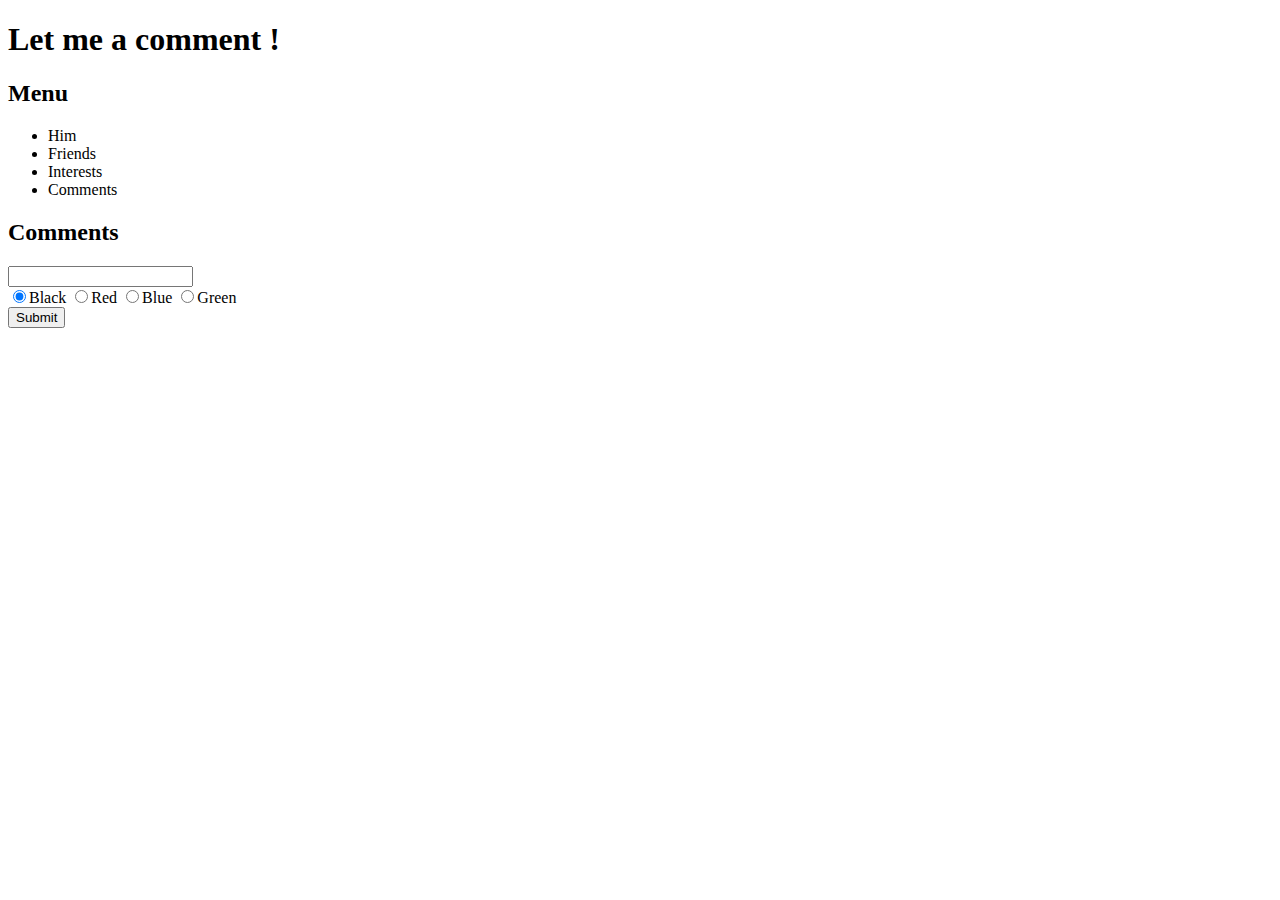
==== comments.html @ ac3b82c2 "Save after add radio button" ====
<!DOCTYPE html>
<html>
    <head>
        <title>Comments</title>
        <link rel="stylesheet" href="./style.css">
        <style type="text/css">

        </style>
    </head>
    <body>
    	<div>
    		<h1>Let me a comment !</h1>
    	</div>
        <div>
            <h2>Menu</h2>
            <ul>
                <li><a href="./index.html">Him</a></li>
                <li><a href="./friends.html">Friends</a></li>
                <li><a href="./interests.html">Interests</a></li>
                <li><a href="./comments.html">Comments</a></li>
            </ul>
        </div>
        <div>
            <h2>Comments</h2>
            <form>
                <input type="text" name="comment"><br>
                <input type="radio" name="color-comment" value="Black" checked="">Black
                <input type="radio" name="color-comment" value="Red">Red
                <input type="radio" name="color-comment" value="Blue">Blue
                <input type="radio" name="color-comment" value="Green">Green<br>
                <button>Submit</button>
            </form>
            
        </div>
    </body>
</html>
---- style.css ----
a:link {
                text-decoration:none;
                color:black;
            } 

            a:visited {
                color:black;
            } 
            
            a:hover {
                color:green;
            }
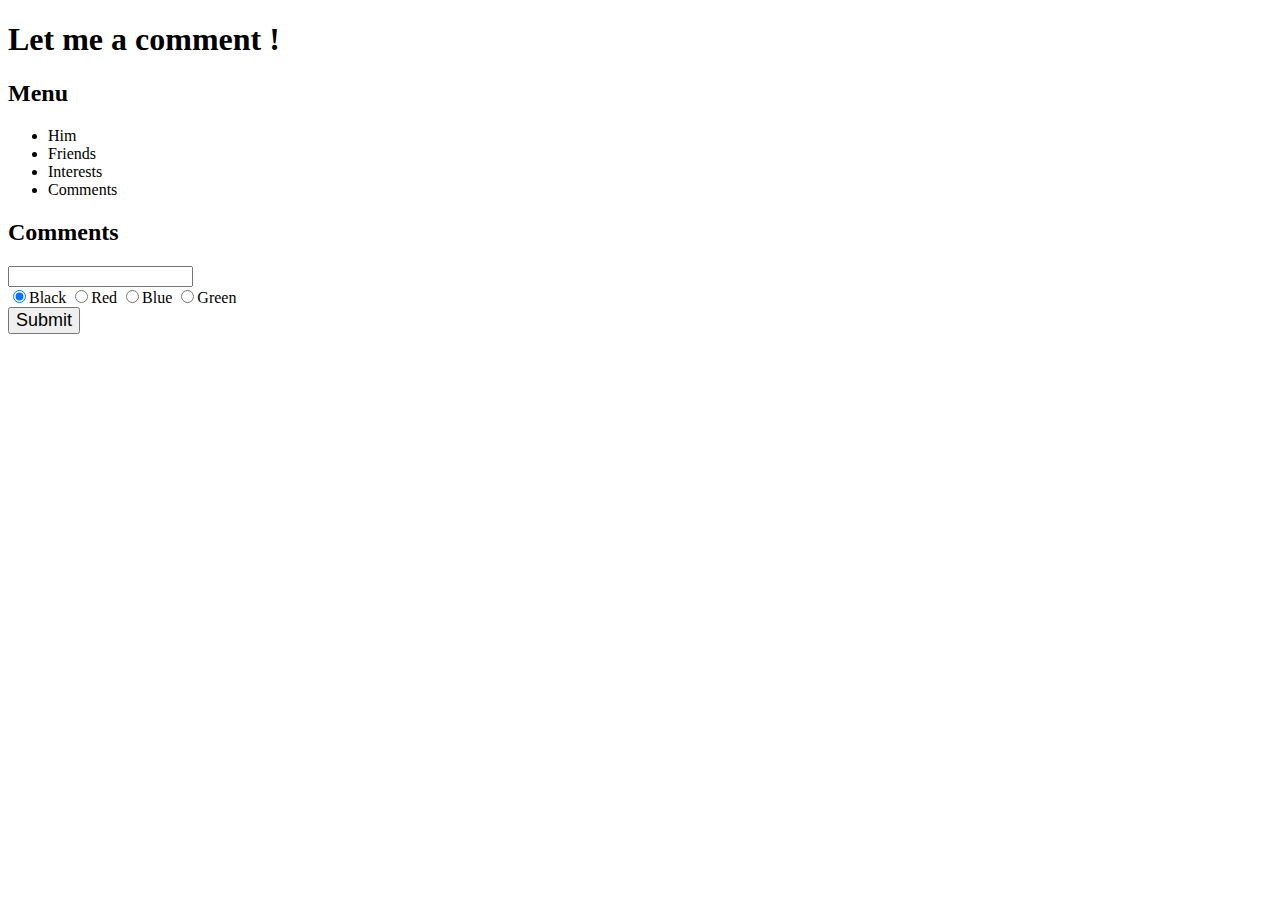
==== commit 901673c4: "Friends pictures" ====
--- a/comments.html
+++ b/comments.html
@@ -8,10 +8,10 @@
         </style>
     </head>
     <body>
-    	<div>
+    	<div class="header">
     		<h1>Let me a comment !</h1>
     	</div>
-        <div>
+        <div class="nav">
             <h2>Menu</h2>
             <ul>
                 <li><a href="./index.html">Him</a></li>
@@ -20,7 +20,7 @@
                 <li><a href="./comments.html">Comments</a></li>
             </ul>
         </div>
-        <div>
+        <div class="section">
             <h2>Comments</h2>
             <form>
                 <input type="text" name="comment"><br>
@@ -32,5 +32,8 @@
             </form>
             
         </div>
+        <div class="footer">
+            
+        </div>
     </body>
 </html>--- a/style.css
+++ b/style.css
@@ -6,7 +6,11 @@
             a:visited {
                 color:black;
             } 
-            
+
             a:hover {
                 color:green;
-            } +            } 
+
+            button {
+                font-size: 18px;
+            }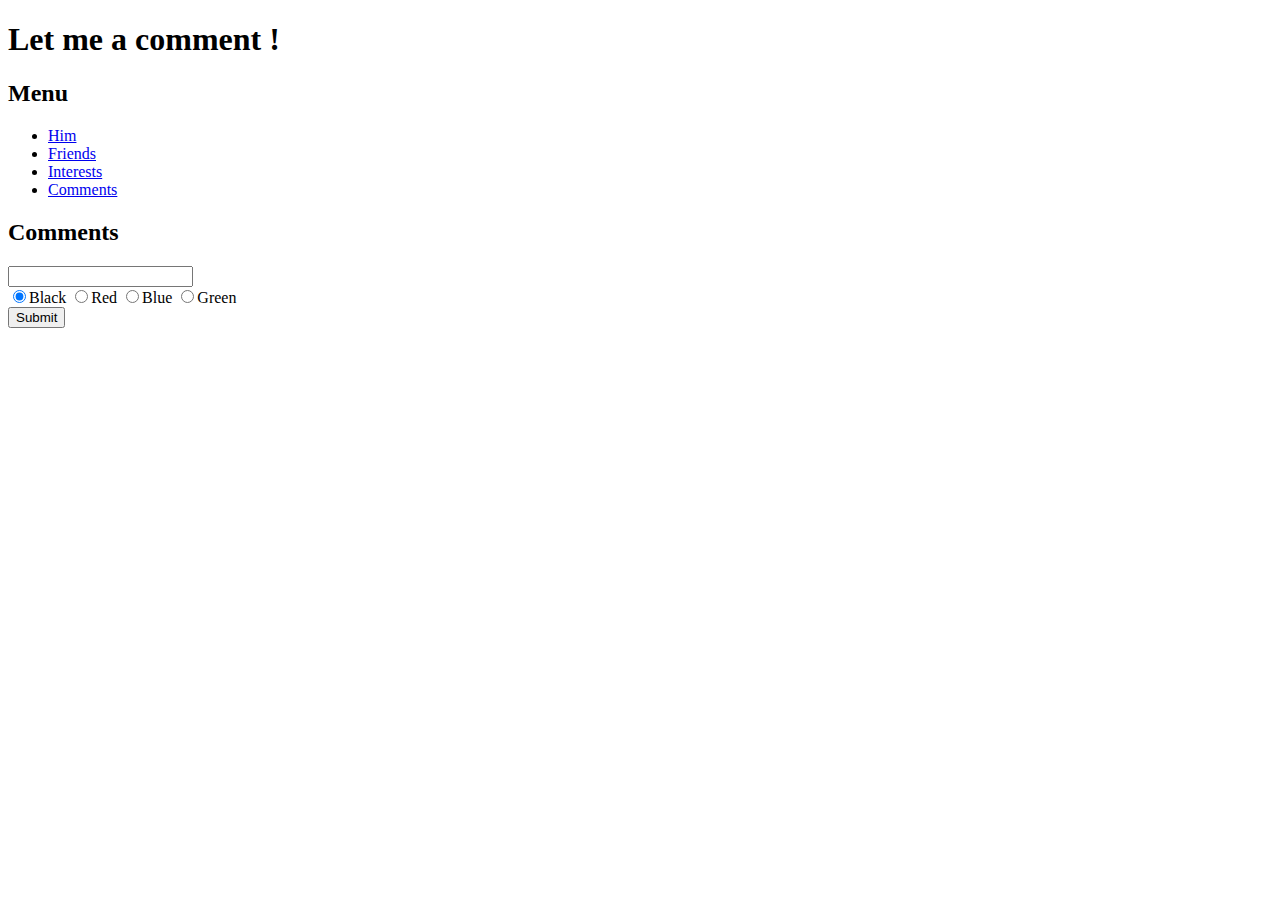
==== commit fd8636dc: "Creation sass files and bootstrap on friends" ====
--- a/comments.html
+++ b/comments.html
@@ -3,6 +3,7 @@
     <head>
         <title>Comments</title>
         <link rel="stylesheet" href="./style.css">
+        <meta charset="utf-8" name="viewport" content="width=device-width, initial-scale=1.0">
         <style type="text/css">
 
         </style>
--- a/style.css
+++ b/style.css
@@ -1,16 +1,3 @@
-            a:link {
-                text-decoration:none;
-                color:black;
-            } 
 
-            a:visited {
-                color:black;
-            } 
 
-            a:hover {
-                color:green;
-            } 
-
-            button {
-                font-size: 18px;
-            }+/*# sourceMappingURL=style.css.map */
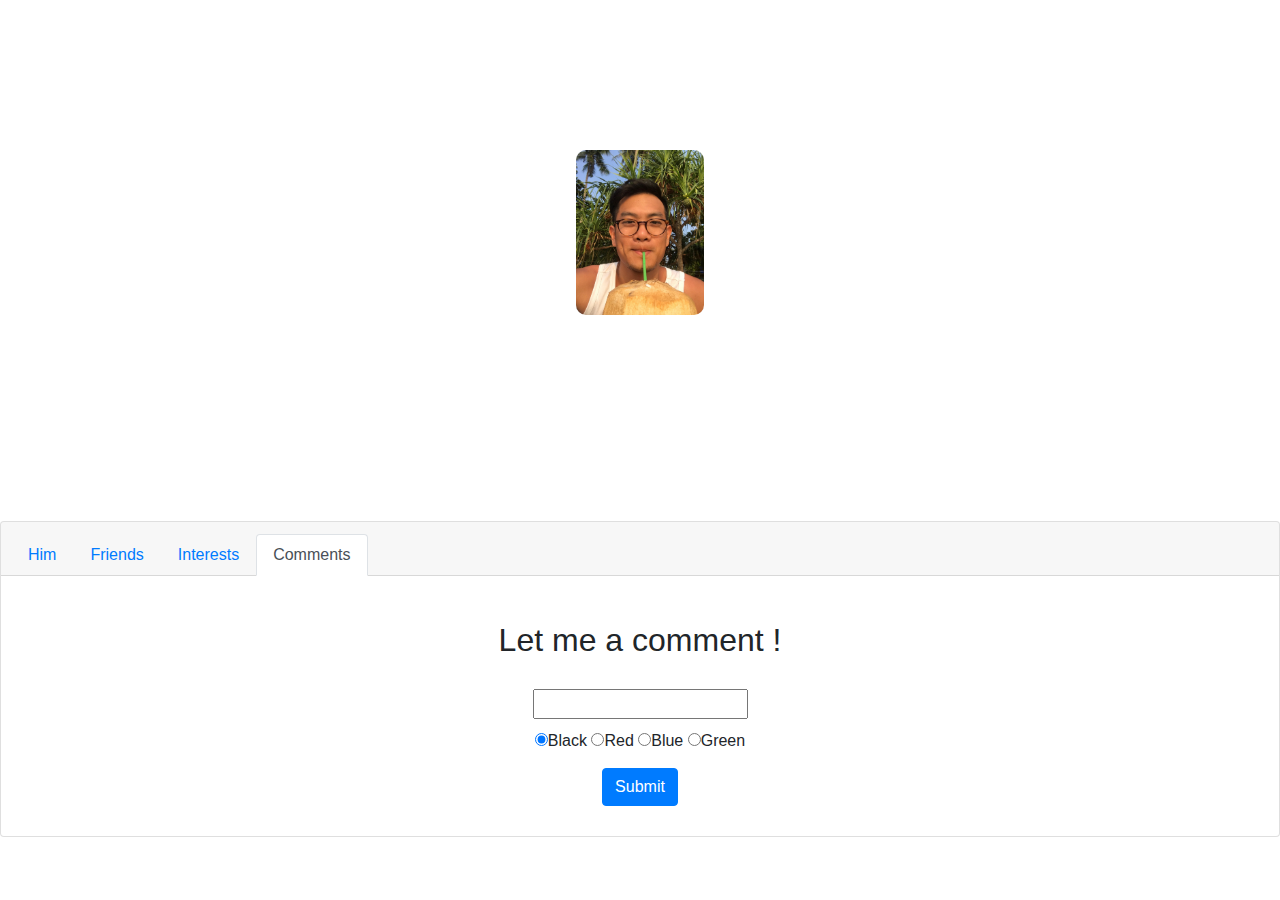
==== commit f007c21e: "Bar de menu a partir de Bootstrap" ====
--- a/comments.html
+++ b/comments.html
@@ -3,36 +3,52 @@
     <head>
         <title>Comments</title>
         <link rel="stylesheet" href="./style.css">
+        <link rel="stylesheet" href="https://stackpath.bootstrapcdn.com/bootstrap/4.3.1/css/bootstrap.min.css" integrity="sha384-ggOyR0iXCbMQv3Xipma34MD+dH/1fQ784/j6cY/iJTQUOhcWr7x9JvoRxT2MZw1T" crossorigin="anonymous">
         <meta charset="utf-8" name="viewport" content="width=device-width, initial-scale=1.0">
         <style type="text/css">
 
         </style>
     </head>
     <body>
-    	<div class="header">
-    		<h1>Let me a comment !</h1>
-    	</div>
-        <div class="nav">
-            <h2>Menu</h2>
-            <ul>
-                <li><a href="./index.html">Him</a></li>
-                <li><a href="./friends.html">Friends</a></li>
-                <li><a href="./interests.html">Interests</a></li>
-                <li><a href="./comments.html">Comments</a></li>
-            </ul>
+        <div class="header">
+            <div id="banner">
+                <div>
+                    <img src="./Image/moi.jpg" width="10%">
+                </div>
+                <div>
+                    <h1>Sylvain</h1>
+                </div>
+            </div>
         </div>
-        <div class="section">
-            <h2>Comments</h2>
-            <form>
-                <input type="text" name="comment"><br>
-                <input type="radio" name="color-comment" value="Black" checked="">Black
-                <input type="radio" name="color-comment" value="Red">Red
-                <input type="radio" name="color-comment" value="Blue">Blue
-                <input type="radio" name="color-comment" value="Green">Green<br>
-                <button>Submit</button>
-            </form>
-            
-        </div>
+        <div class="card text-center">
+            <div class="card-header">
+                <ul class="nav nav-tabs card-header-tabs">
+                    <li class="nav-item">
+                        <a class="nav-link" href="./index.html">Him</a>
+                    </li>
+                    <li class="nav-item">
+                        <a class="nav-link" href="./friends.html">Friends</a>
+                    </li>
+                    <li class="nav-item">
+                        <a class="nav-link" href="./interests.html">Interests</a>
+                    </li>
+                    <li class="nav-item">
+                        <a class="nav-link active" href="./comments.html">Comments</a>
+                    </li>
+                </ul>
+            </div>
+            <div class="card-body">
+                <h2 class="card-title">Let me a comment !</h2>
+                <form class="card-text">
+                    <input class="remplir" type="text" name="comment"><br>
+                    <input type="radio" name="color-comment" value="Black" checked="">Black
+                    <input type="radio" name="color-comment" value="Red">Red
+                    <input type="radio" name="color-comment" value="Blue">Blue
+                    <input type="radio" name="color-comment" value="Green">Green<br>
+                </form>
+                <a href="#" class="btn btn-primary">Submit</a>
+              </div>
+        </div>  
         <div class="footer">
             
         </div>
--- a/style.css
+++ b/style.css
@@ -1,3 +1,47 @@
+.header #banner img {
+  border-radius: 10px; }
 
+.row {
+  background-color: grey;
+  padding-left: 30px;
+  padding-right: 30px;
+  padding-top: 30px;
+  border-radius: 5px; }
+  .row .col-lg-3, .row .col-md-4, .row .col-sm-6 {
+    font-size: 20px;
+    text-align: center; }
+    .row .col-lg-3 div, .row .col-md-4 div, .row .col-sm-6 div {
+      background-color: white;
+      padding-top: 20px;
+      border-radius: 10px; }
+      .row .col-lg-3 div img, .row .col-md-4 div img, .row .col-sm-6 div img {
+        border-radius: 5px; }
+
+.card-body a {
+  margin: 10px; }
+.card-body .card-title {
+  padding: 5px;
+  margin-top: 20px;
+  margin-bottom: 15px; }
+.card-body .card-text p {
+  list-style: none;
+  text-align: center;
+  padding: 5px; }
+  .card-body .card-text p b {
+    font-size: 22px; }
+
+#banner {
+  text-align: center;
+  background-image: url("https://cdn.pixabay.com/photo/2016/10/30/05/49/animals-1782436_960_720.jpg");
+  background-size: cover;
+  background-position: center;
+  padding: 150px 0;
+  color: white; }
+
+form {
+  margin: 5px; }
+
+.remplir {
+  margin: 10px; }
 
 /*# sourceMappingURL=style.css.map */
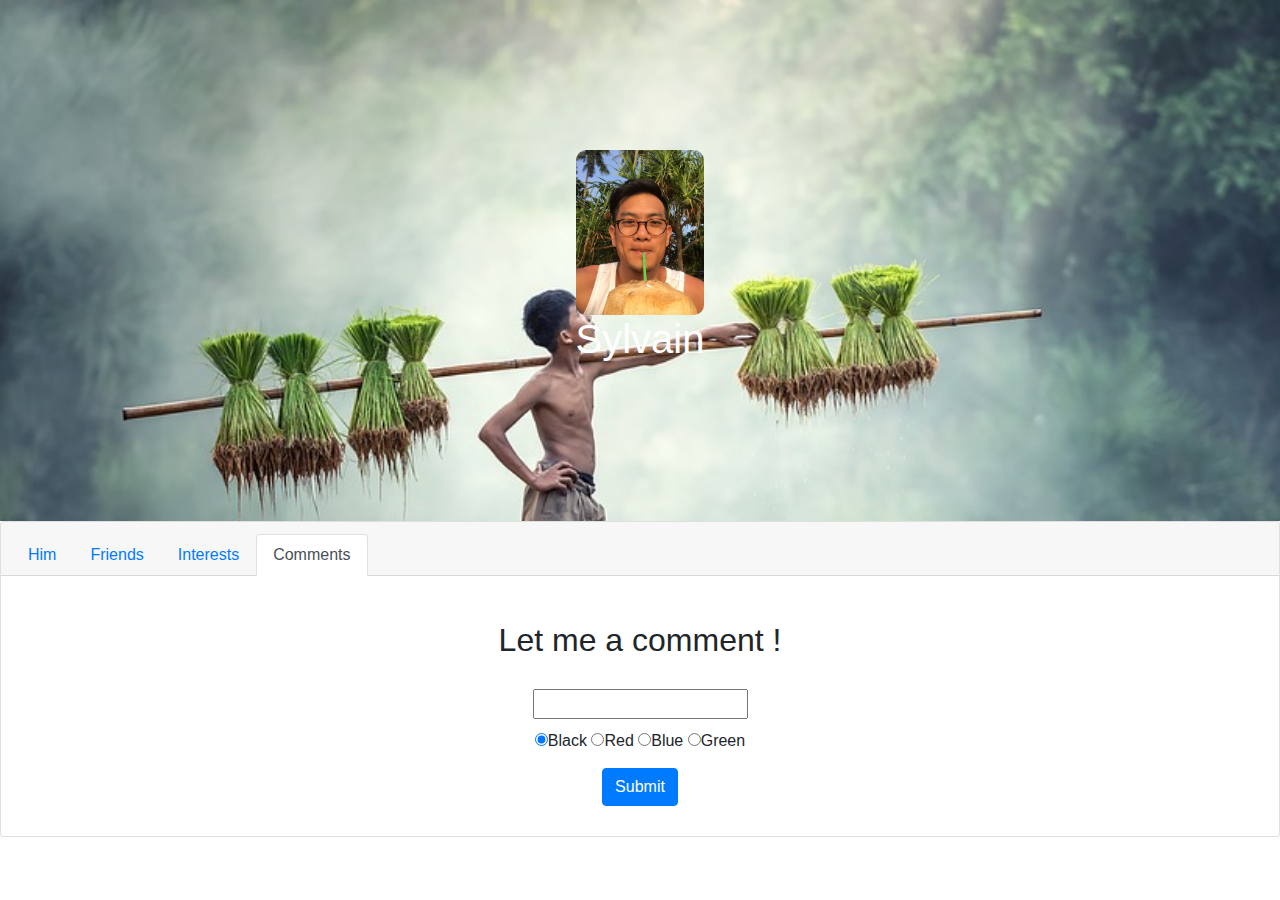
==== commit 47d5bca1: "Image de cov reglee" ====
--- a/comments.html
+++ b/comments.html
@@ -13,7 +13,7 @@
         <div class="header">
             <div id="banner">
                 <div>
-                    <img src="./Image/moi.jpg" width="10%">
+                    <img src="./Image/moi.jpg">
                 </div>
                 <div>
                     <h1>Sylvain</h1>
--- a/style.css
+++ b/style.css
@@ -1,5 +1,18 @@
-.header #banner img {
-  border-radius: 10px; }
+.header #banner {
+  text-align: center;
+  background-image: url("./Image/cover.jpg");
+  background-size: cover;
+  background-position: center;
+  padding: 150px 0;
+  color: white;
+  background-repeat: no-repeat;
+  background-attachment: fixed;
+  -o-background-size: cover;
+  -moz-background-size: cover;
+  -webkit-background-size: cover; }
+  .header #banner div img {
+    border-radius: 10px;
+    width: 10%; }
 
 .row {
   background-color: grey;
@@ -30,14 +43,6 @@
   .card-body .card-text p b {
     font-size: 22px; }
 
-#banner {
-  text-align: center;
-  background-image: url("https://cdn.pixabay.com/photo/2016/10/30/05/49/animals-1782436_960_720.jpg");
-  background-size: cover;
-  background-position: center;
-  padding: 150px 0;
-  color: white; }
-
 form {
   margin: 5px; }
 
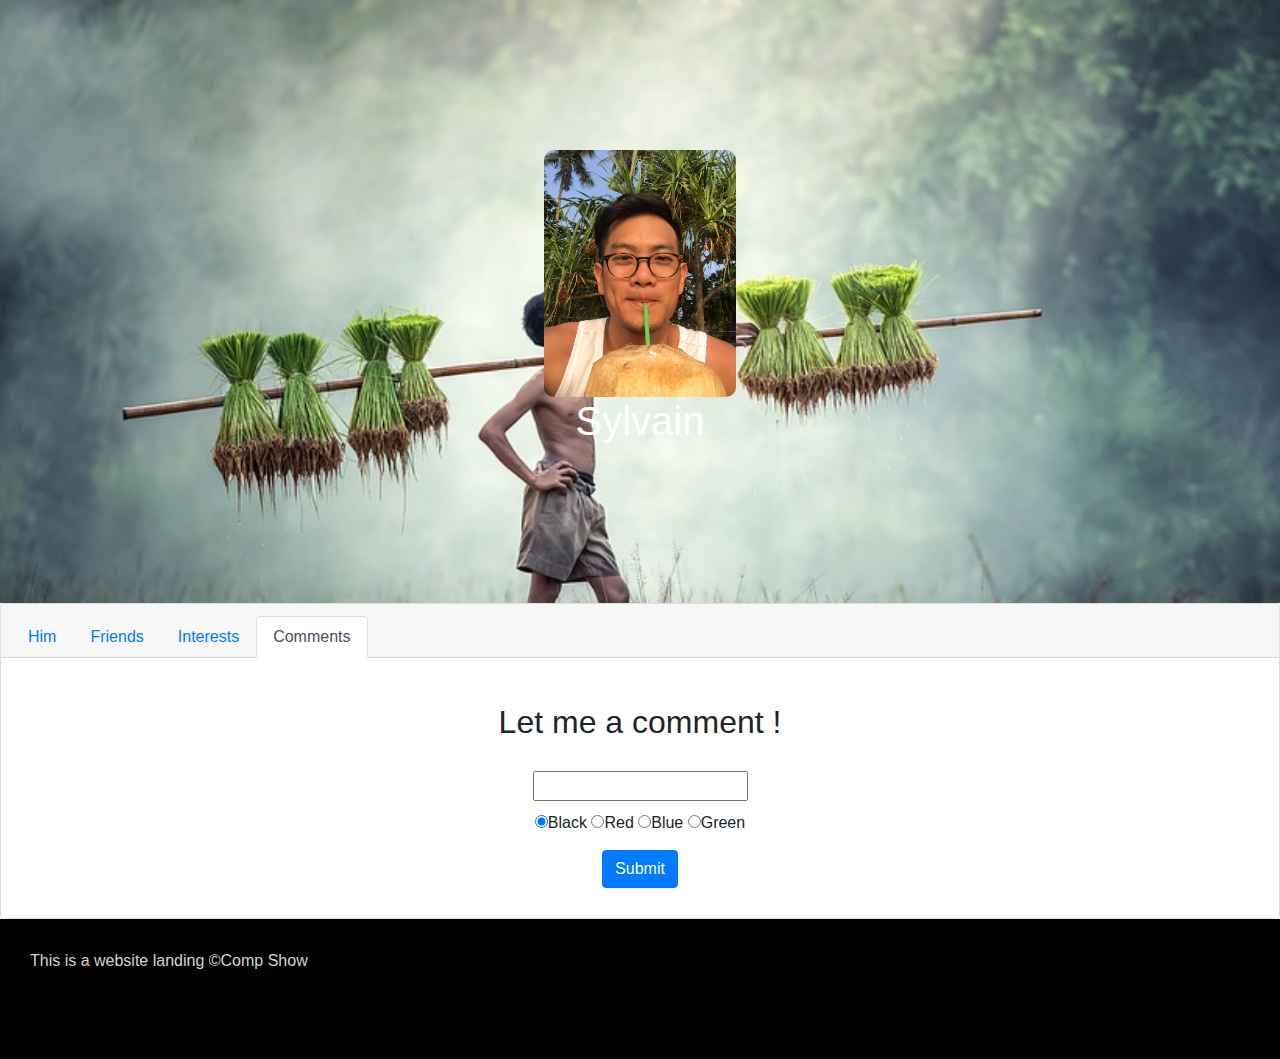
==== commit 067961da: "Insert Footer Social Logo" ====
--- a/comments.html
+++ b/comments.html
@@ -4,7 +4,9 @@
         <title>Comments</title>
         <link rel="stylesheet" href="./style.css">
         <link rel="stylesheet" href="https://stackpath.bootstrapcdn.com/bootstrap/4.3.1/css/bootstrap.min.css" integrity="sha384-ggOyR0iXCbMQv3Xipma34MD+dH/1fQ784/j6cY/iJTQUOhcWr7x9JvoRxT2MZw1T" crossorigin="anonymous">
+        <link rel="stylesheet" href="https://use.fontawesome.com/releases/v5.8.1/css/all.css" integrity="sha384-50oBUHEmvpQ+1lW4y57PTFmhCaXp0ML5d60M1M7uH2+nqUivzIebhndOJK28anvf" crossorigin="anonymous">
         <meta charset="utf-8" name="viewport" content="width=device-width, initial-scale=1.0">
+        <meta http-equiv="X-UA-Compatible" content="IE=edge">
         <style type="text/css">
 
         </style>
@@ -49,8 +51,14 @@
                 <a href="#" class="btn btn-primary">Submit</a>
               </div>
         </div>  
-        <div class="footer">
-            
+        <div id="footer">
+            <p>This is a website landing ©Comp Show</p>
+            <ul class="list-inline">
+              <li class="list-inline-item" ><a href="#"><i class="fab fa-youtube"></i></a></li>
+              <li class="list-inline-item" ><a href="#"><i class="fab fa-facebook-f"></i></a></li>
+              <li class="list-inline-item" ><a href="#"><i class="fab fa-twitter"></i></a></li>
+              <li class="list-inline-item" ><a href="#"><i class="fab fa-github"></i></a></li>
+            </ul>
         </div>
     </body>
 </html>--- a/style.css
+++ b/style.css
@@ -1,18 +1,31 @@
 .header #banner {
-  text-align: center;
   background-image: url("./Image/cover.jpg");
   background-size: cover;
   background-position: center;
+  background-repeat: no-repeat;
+  background-attachment: fixed;
+  background-width: 100% auto;
+  background-color: #F4F4F2;
   padding: 150px 0;
   color: white;
-  background-repeat: no-repeat;
-  background-attachment: fixed;
-  -o-background-size: cover;
-  -moz-background-size: cover;
-  -webkit-background-size: cover; }
+  text-align: center; }
   .header #banner div img {
-    border-radius: 10px;
-    width: 10%; }
+    border-radius: 10px; }
+    @media (min-width: 0px) {
+      .header #banner div img {
+        width: 40%; } }
+    @media (min-width: 576px) {
+      .header #banner div img {
+        width: 30%; } }
+    @media (min-width: 768px) {
+      .header #banner div img {
+        width: 25%; } }
+    @media (min-height: 992px) {
+      .header #banner div img {
+        width: 20%; } }
+    @media (min-width: 1200px) {
+      .header #banner div img {
+        width: 15%; } }
 
 .row {
   background-color: grey;
@@ -49,4 +62,14 @@
 .remplir {
   margin: 10px; }
 
+#footer {
+  padding: 30px;
+  background-color: black;
+  color: lightgrey; }
+  #footer a {
+    color: lightgrey;
+    font-size: 32px; }
+  #footer a:hover {
+    color: white; }
+
 /*# sourceMappingURL=style.css.map */
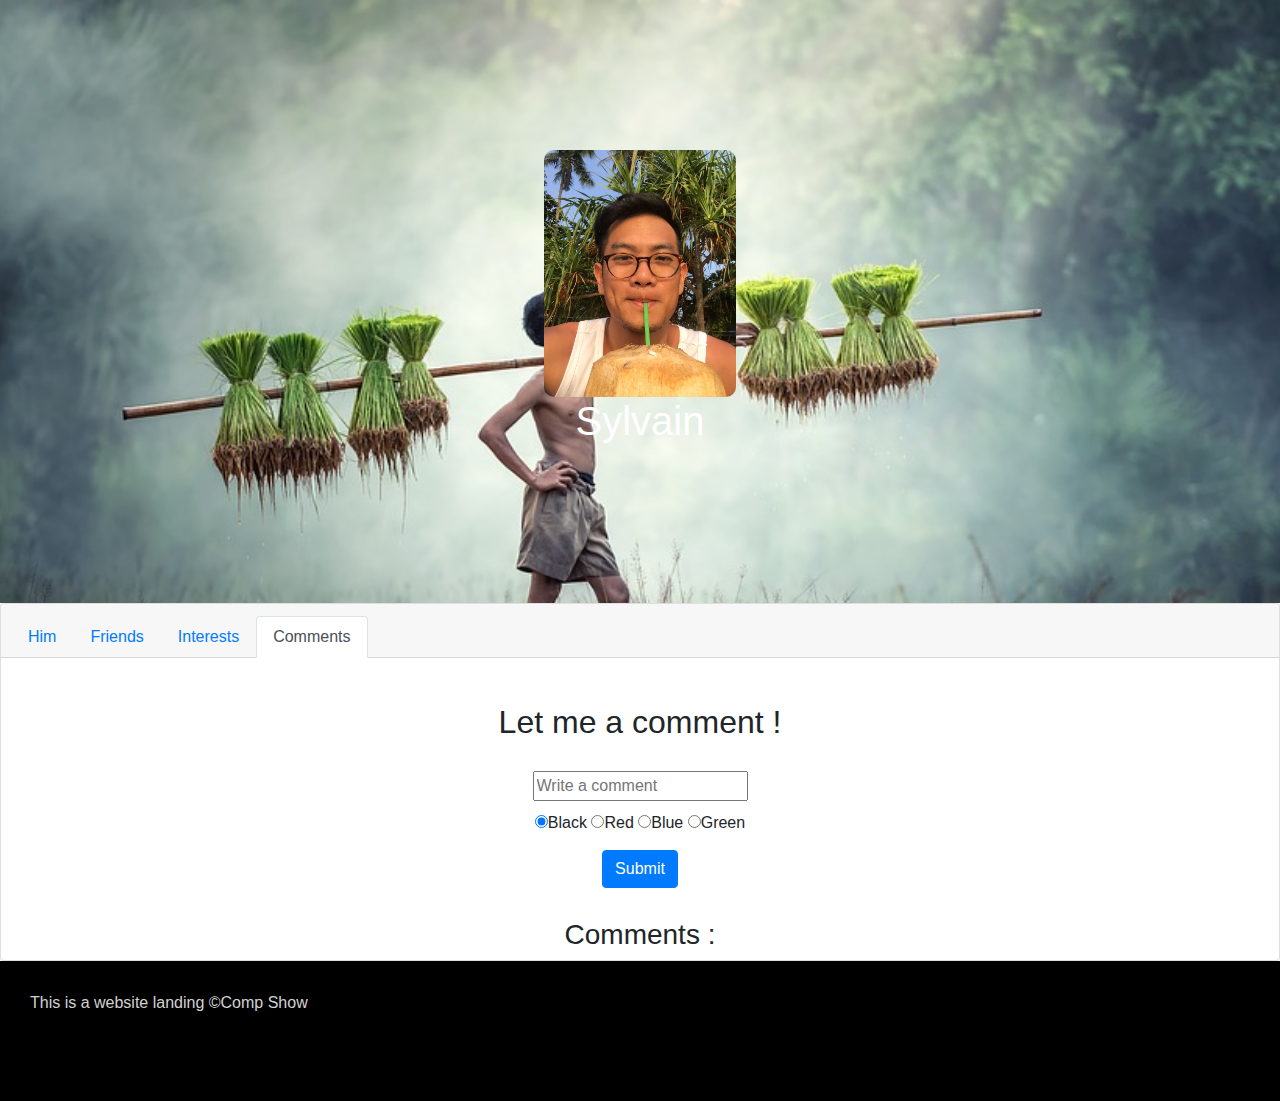
==== commit 1f58b3dd: "Sauvegarde" ====
--- a/comments.html
+++ b/comments.html
@@ -42,13 +42,17 @@
             <div class="card-body">
                 <h2 class="card-title">Let me a comment !</h2>
                 <form class="card-text">
-                    <input class="remplir" type="text" name="comment"><br>
+                    <input class="remplir" type="text" name="comment" placeholder="Write a comment"><br>
                     <input type="radio" name="color-comment" value="Black" checked="">Black
                     <input type="radio" name="color-comment" value="Red">Red
                     <input type="radio" name="color-comment" value="Blue">Blue
                     <input type="radio" name="color-comment" value="Green">Green<br>
                 </form>
                 <a href="#" class="btn btn-primary">Submit</a>
+              </div>
+              <div>
+                  <h3>Comments :</h3>
+
               </div>
         </div>  
         <div id="footer">
--- a/style.css
+++ b/style.css
@@ -45,6 +45,8 @@
 
 .card-body a {
   margin: 10px; }
+.card-body div h3 {
+  text-align: left; }
 .card-body .card-title {
   padding: 5px;
   margin-top: 20px;
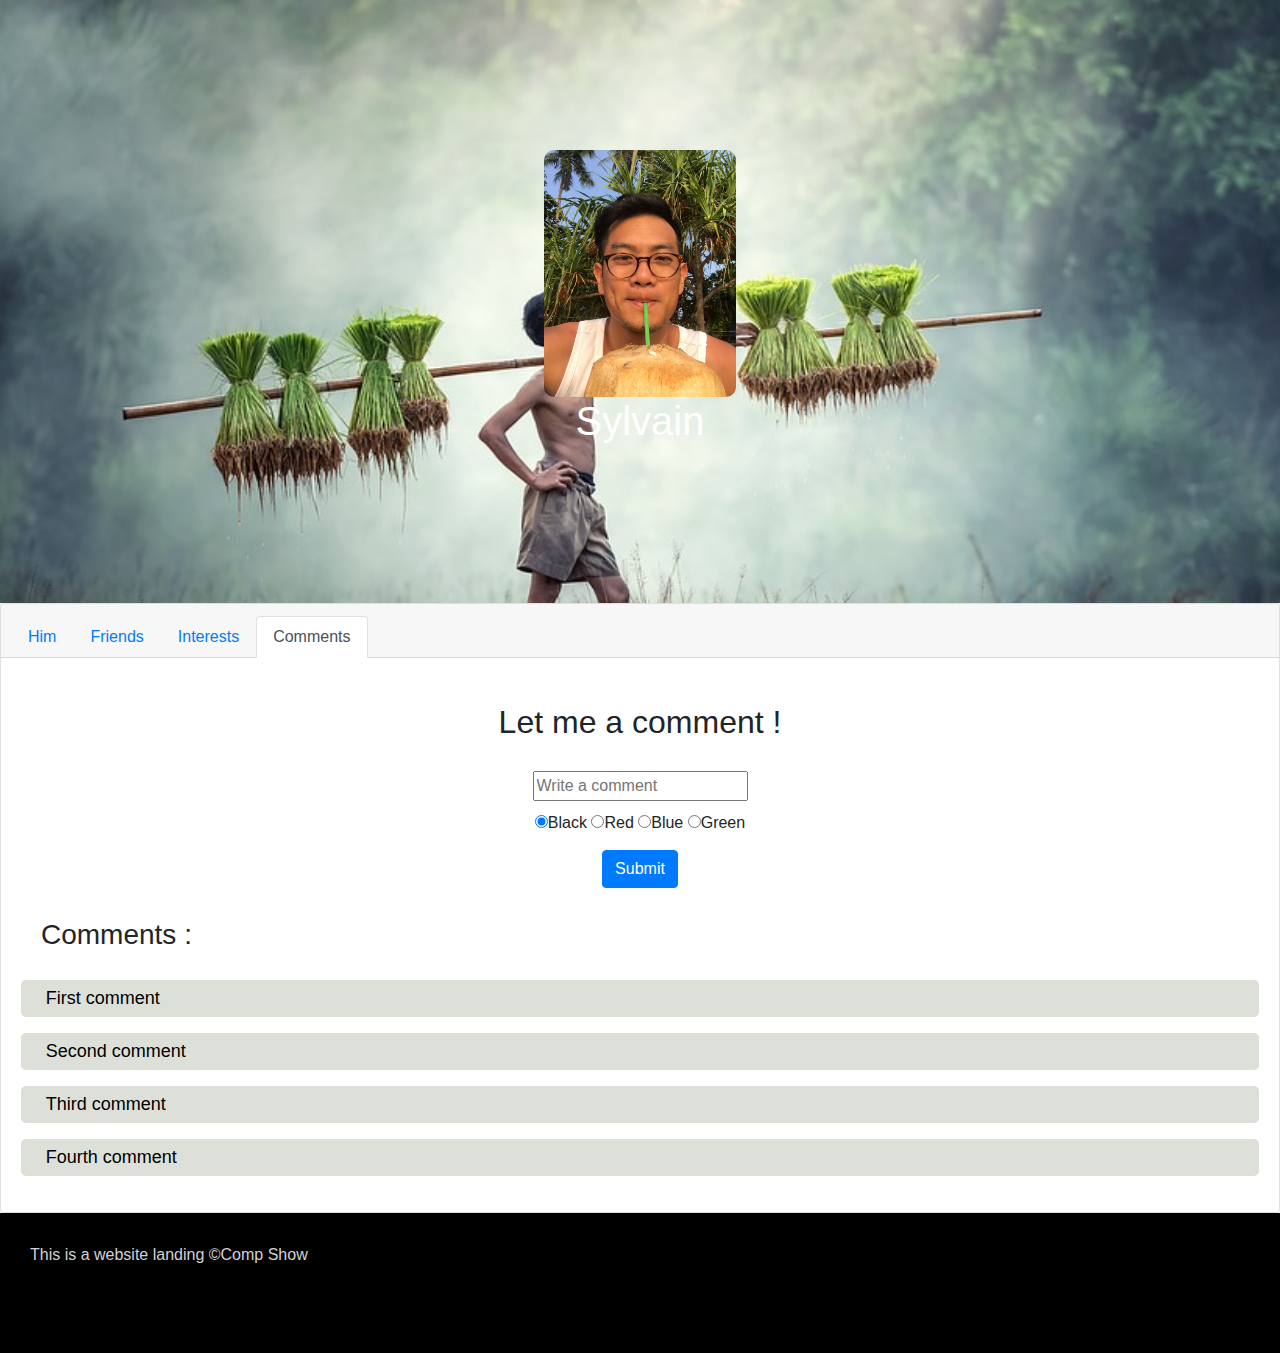
==== commit 80895d24: "Table & Comments" ====
--- a/comments.html
+++ b/comments.html
@@ -49,10 +49,15 @@
                     <input type="radio" name="color-comment" value="Green">Green<br>
                 </form>
                 <a href="#" class="btn btn-primary">Submit</a>
-              </div>
-              <div>
-                  <h3>Comments :</h3>
-
+                    <div>
+                        <h3>Comments :</h3>
+                        <div class="zone-comments">
+                            <div class="one-comment"><p>First comment</p></div>
+                            <div class="one-comment"><p>Second comment</p></div>
+                            <div class="one-comment"><p>Third comment</p></div>
+                            <div class="one-comment"><p>Fourth comment</p></div>
+                        </div>
+                    </div>
               </div>
         </div>  
         <div id="footer">
--- a/style.css
+++ b/style.css
@@ -1,3 +1,11 @@
+.card-body .zone-comments .one-comment p {
+  font-size: 18px;
+  color: black;
+  background-color: #dce0d9;
+  padding: 5px;
+  border-radius: 5px;
+  padding-left: 2%; }
+
 .header #banner {
   background-image: url("./Image/cover.jpg");
   background-size: cover;
@@ -39,14 +47,16 @@
     .row .col-lg-3 div, .row .col-md-4 div, .row .col-sm-6 div {
       background-color: white;
       padding-top: 20px;
-      border-radius: 10px; }
+      border-radius: 10px;
+      box-shadow: 0 6px 6px rgba(50, 50, 93, 0.11); }
       .row .col-lg-3 div img, .row .col-md-4 div img, .row .col-sm-6 div img {
         border-radius: 5px; }
 
 .card-body a {
   margin: 10px; }
-.card-body div h3 {
-  text-align: left; }
+.card-body h3 {
+  text-align: left;
+  padding: 20px; }
 .card-body .card-title {
   padding: 5px;
   margin-top: 20px;
@@ -57,6 +67,15 @@
   padding: 5px; }
   .card-body .card-text p b {
     font-size: 22px; }
+.card-body .zone-comments {
+  background-color: white; }
+  .card-body .zone-comments .one-comment {
+    text-align: left; }
+.card-body table {
+  margin: 80px auto; }
+  .card-body table td, .card-body table th {
+    padding-right: 15px;
+    padding-left: 15px; }
 
 form {
   margin: 5px; }
